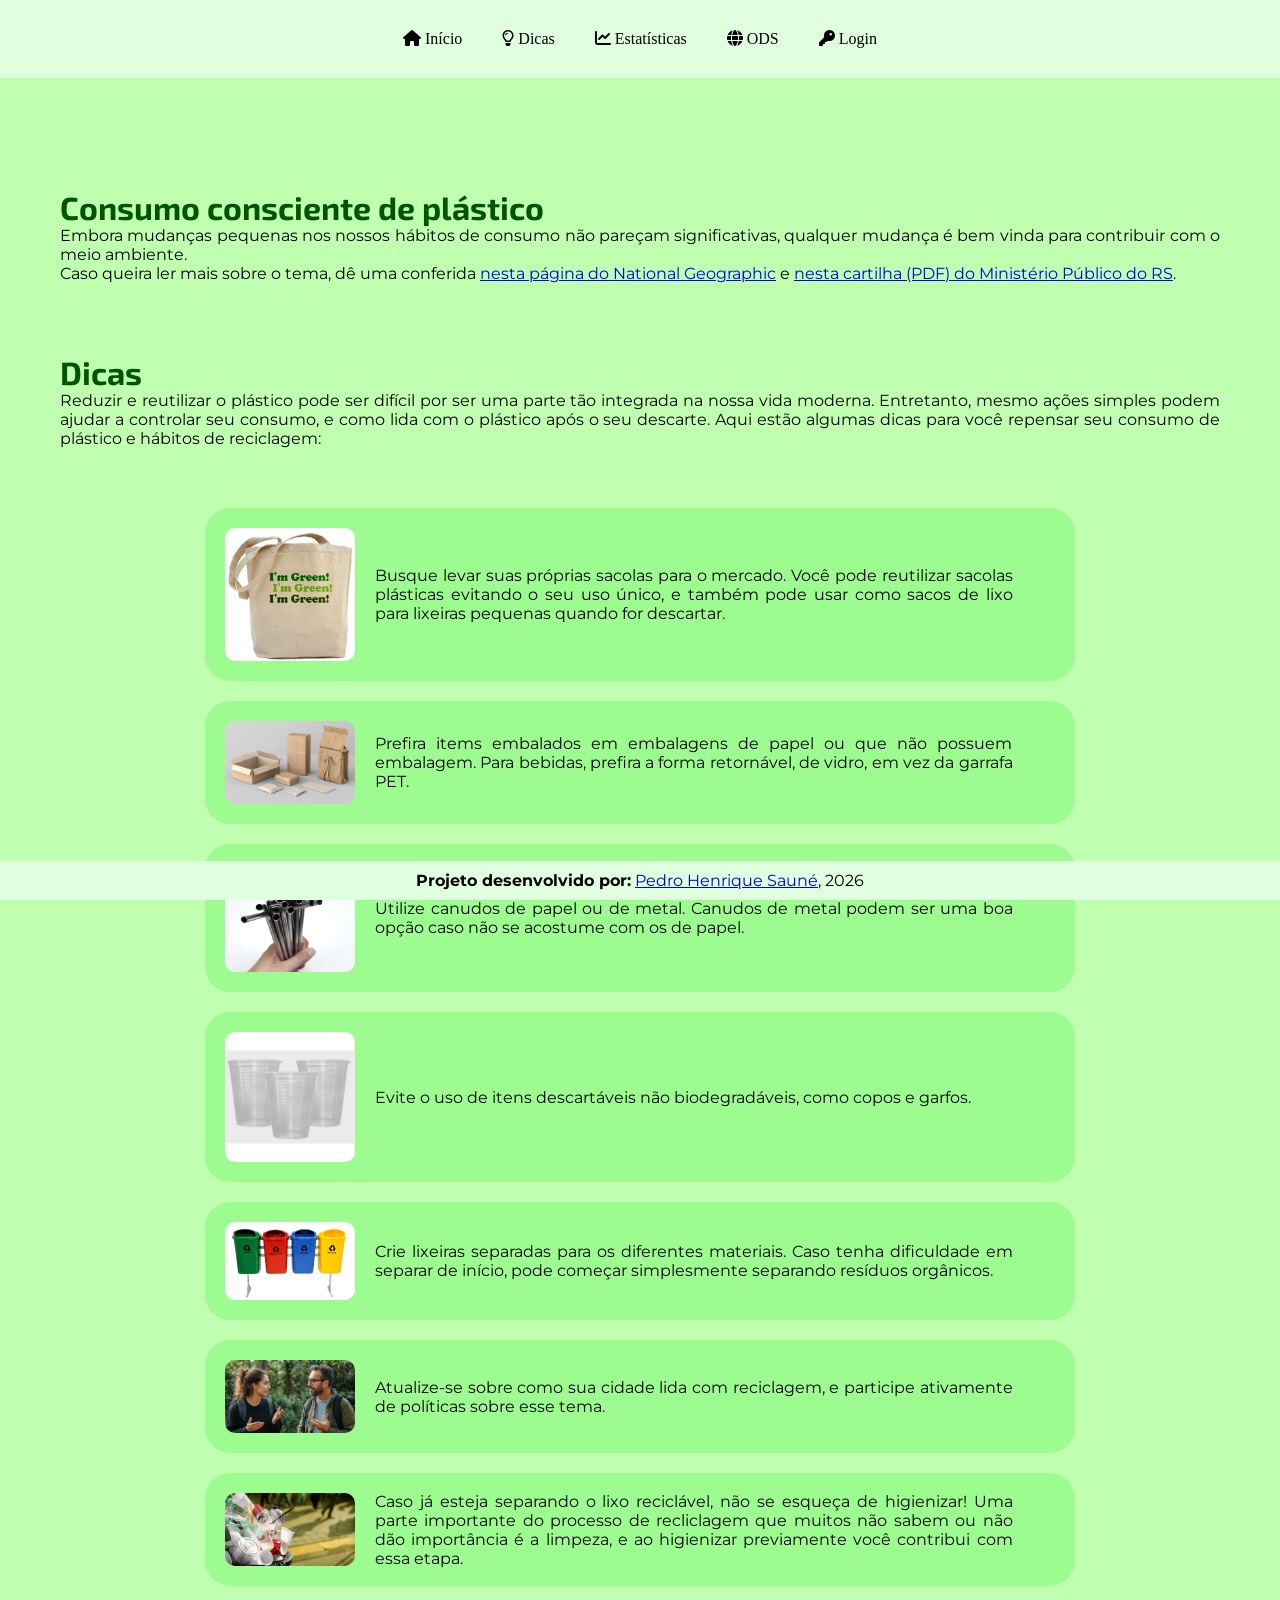
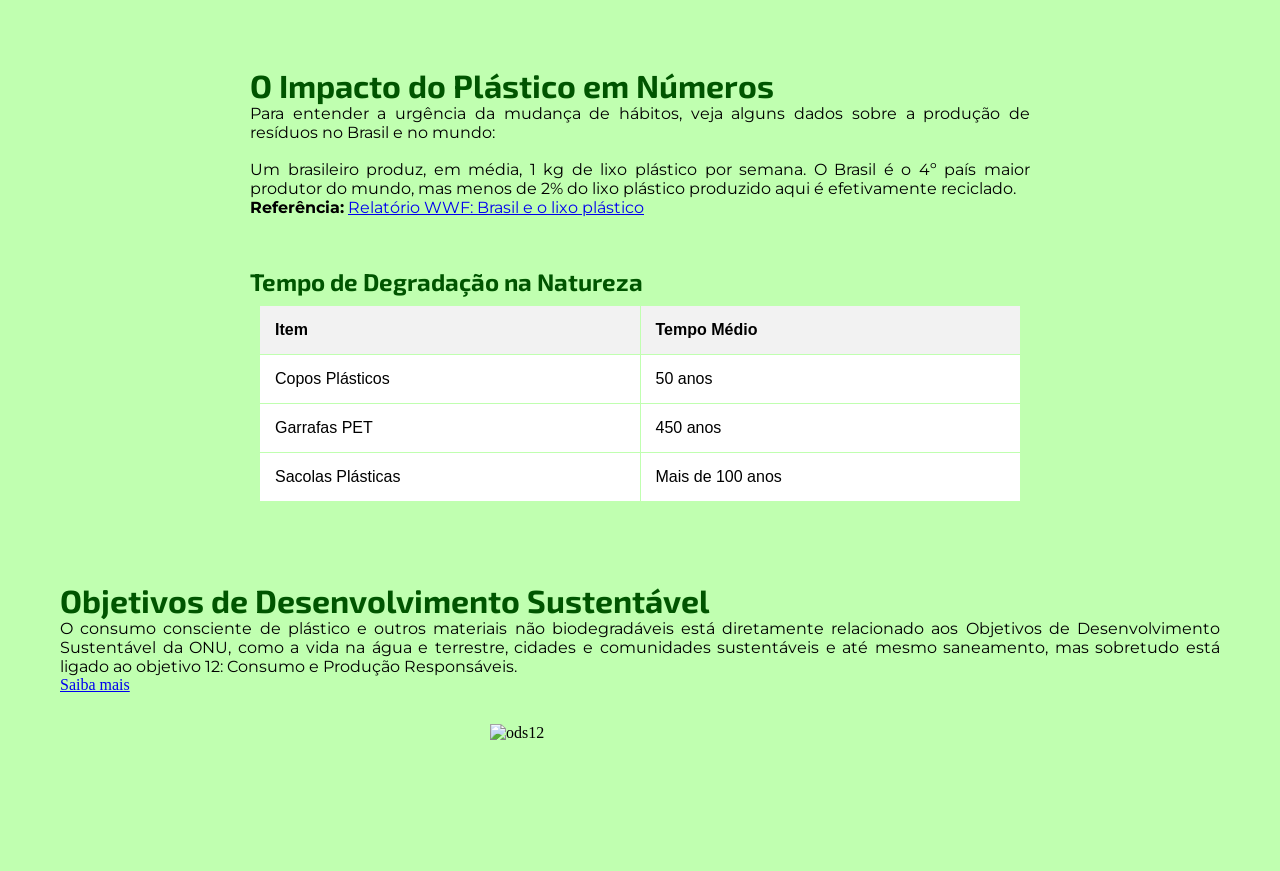
==== index.html @ f607cca7 "Páginas html e style css" ====
<!doctype html>
<html lang="pt-br">
    <head>
        <meta charset="UTF-8">
        <meta name="viewport" content="width=device-width, initial-scale=1.0">
        <title>Consumo consciente de plástico</title>
        <link rel="stylesheet" href="style.css">
        <link
            href="https://fonts.googleapis.com/css2?family=Montserrat:wght@400;700"
            rel="stylesheet"
       >
        <link
            href="https://fonts.googleapis.com/css2?family=Exo+2:wght@400;700"
            rel="stylesheet"
       >
        <link
            rel="stylesheet"
            href="https://cdnjs.cloudflare.com/ajax/libs/font-awesome/6.0.0/css/all.min.css"
       >
    </head>
    <body>
        <header>
            <nav>
                <a href="#inicio"><i class="fa-solid fa-house"></i> Início</a>
                <a href="#dicas"
                    ><i class="fa-regular fa-lightbulb"></i> Dicas</a
                >
                <a href="#estatisticas"><i class="fa-solid fa-chart-line"></i> Estatísticas</a>
                <a href="#ods"><i class="fa-solid fa-globe"></i> ODS</a>
                <a href="login.html"><i class="fa-solid fa-key"></i> Login</a>
            </nav>
        </header>

        <main>
            <div id="inicio">
                <h1>Consumo consciente de plástico</h1>
                <p>
                    Embora mudanças pequenas nos nossos hábitos de consumo não
                    pareçam significativas, qualquer mudança é bem vinda para
                    contribuir com o meio ambiente.
                </p>
                <p>
                    Caso queira ler mais sobre o tema, dê uma conferida
                    <a
                        href="https://www.nationalgeographicbrasil.com/meio-ambiente/2022/07/como-viver-com-menos-plastico-dicas-de-especialistas-para-diminuir-o-consumo"
                        >nesta página do National Geographic</a
                    >
                    e
                    <a
                        href="https://www.mprs.mp.br/media/areas/ressanear/arquivos/modelos/sacolas_plasticas_cartilhas_para_gestores/volume_3.pdf"
                        >nesta cartilha (PDF) do Ministério Público do RS</a
                    >.
                </p>
            </div>

            <div id="dicas">
                <h1>Dicas</h1>
                <p>
                    Reduzir e reutilizar o plástico pode ser difícil por ser uma
                    parte tão integrada na nossa vida moderna. Entretanto, mesmo
                    ações simples podem ajudar a controlar seu consumo, e como
                    lida com o plástico após o seu descarte. Aqui estão algumas
                    dicas para você repensar seu consumo de plástico e hábitos
                    de reciclagem:
                </p>
                <ul>
                    <li>
                        <div class="container-img">
                            <img
                                src="imagens/ecobag.jpg"
                                alt="Sacola de pano"
                                class="img-lista"
                           >
                        </div>
                        <p>
                            Busque levar suas próprias sacolas para o mercado.
                            Você pode reutilizar sacolas plásticas evitando o
                            seu uso único, e também pode usar como sacos de lixo
                            para lixeiras pequenas quando for descartar.
                        </p>
                    </li>
                    <li>
                        <div class="container-img">
                            <img
                                src="imagens/embalagens_papel.jpg"
                                alt="Embalagem de papel"
                                class="img-lista"
                           >
                        </div>
                        <p>
                            Prefira items embalados em embalagens de papel ou
                            que não possuem embalagem. Para bebidas, prefira a
                            forma retornável, de vidro, em vez da garrafa PET.
                        </p>
                    </li>
                    <li>
                        <div class="container-img">
                            <img
                                src="imagens/canudo.jpg"
                                alt="Canudo de metal"
                                class="img-lista"
                           >
                        </div>
                        <p>
                            Utilize canudos de papel ou de metal. Canudos de
                            metal podem ser uma boa opção caso não se acostume
                            com os de papel.
                        </p>
                    </li>
                    <li>
                        <div class="container-img">
                            <img
                                src="imagens/copo.jpg"
                                alt="Copo descartável"
                                class="img-lista"
                           >
                        </div>
                        <p>
                            Evite o uso de itens descartáveis não
                            biodegradáveis, como copos e garfos.
                        </p>
                    </li>
                    <li>
                        <div class="container-img">
                            <img
                                src="imagens/lixeiras.jpg"
                                alt="Lixeiras"
                                class="img-lista"
                           >
                        </div>
                        <p>
                            Crie lixeiras separadas para os diferentes
                            materiais. Caso tenha dificuldade em separar de
                            início, pode começar simplesmente separando resíduos
                            orgânicos.
                        </p>
                    </li>
                    <li>
                        <div class="container-img">
                            <img
                                src="imagens/pessoas_falando.jpg"
                                alt="Pessoas falando"
                                class="img-lista"
                           >
                        </div>
                        <p>
                            Atualize-se sobre como sua cidade lida com
                            reciclagem, e participe ativamente de políticas
                            sobre esse tema.
                        </p>
                    </li>
                    <li>
                        <div class="container-img">
                            <img
                                src="imagens/lixo.jpg"
                                alt="Lixo"
                                class="img-lista"
                           >
                        </div>
                        <p>
                            Caso já esteja separando o lixo reciclável, não se
                            esqueça de higienizar! Uma parte importante do
                            processo de recliclagem que muitos não sabem ou não
                            dão importância é a limpeza, e ao higienizar
                            previamente você contribui com essa etapa.
                        </p>
                    </li>
                </ul>
            </div>
            <div id="estatisticas">
                <h1>O Impacto do Plástico em Números</h1>

                <p>
                    Para entender a urgência da mudança de hábitos, veja alguns dados sobre a produção de resíduos no Brasil e no mundo:
                </p>

                <br>

                <p>
                    Um brasileiro produz, em média, 1 kg de lixo plástico por semana.
                    O Brasil é o 4º país maior produtor do mundo, mas menos de 2% do lixo plástico produzido aqui é efetivamente reciclado.
                </p>
                <p><strong>Referência:</strong>
                    <a href="https://www.wwf.org.br/?70222/Brasil-e-o-4-maior-produtor-de-lixo-plastico-do-mundo-e-precisa-sair-do-atoleiro">
                        Relatório WWF: Brasil e o lixo plástico
                    </a>
                </p>

                <h2>Tempo de Degradação na Natureza</h2>
                <div class="grid-container">
                    <div class="grid-header">Item</div>
                    <div class="grid-header">Tempo Médio</div>

                    <div class="grid-item">Copos Plásticos</div>
                    <div class="grid-item">50 anos</div>

                    <div class="grid-item">Garrafas PET</div>
                    <div class="grid-item">450 anos</div>

                    <div class="grid-item">Sacolas Plásticas</div>
                    <div class="grid-item">Mais de 100 anos</div>
                </div>

            </div>

            <div id="ods">
                <h1>Objetivos de Desenvolvimento Sustentável</h1>
                <p>
                    O consumo consciente de plástico e outros materiais não
                    biodegradáveis está diretamente relacionado aos Objetivos de
                    Desenvolvimento Sustentável da ONU, como a vida na água e
                    terrestre, cidades e comunidades sustentáveis e até mesmo
                    saneamento, mas sobretudo está ligado ao objetivo 12:
                    Consumo e Produção Responsáveis.
                </p>
                <a href="https://brasil.un.org/pt-br/sdgs/12/key-activities"
                    >Saiba mais</a
                >
                <div id="imagem-ods-div">
                    <img
                        src="https://brasil.un.org/profiles/undg_country/themes/custom/undg/images/SDGs/pt-br/SDG-12.svg"
                        alt="ods12"
                        width="300"
                   >
                </div>
            </div>
        </main>
        <footer>
            <p><strong>Projeto desenvolvido por:</strong> <a href="https://s4un3.github.io/">Pedro Henrique Sauné</a>, 2026</p>
        </footer>
    </body>
</html>
---- style.css ----
html {
    scroll-behavior: smooth;
}

* {
    margin: 0;
    padding: 0;
    box-sizing: border-box;
}

header a,
#cadastro a,
#login a {
    text-decoration: none;
    color: inherit;
}

body {
    background-color: #c0ffb0;
}

main {
    margin: 50px;
}

main div {
    padding: 10px;
}

header {
    background-color: #dfffdf;
    position: sticky;
    top: 0;
}

header nav {
    display: flex;
    justify-content: center;
    padding: 10px;
}

header nav a {
    padding: 20px;
}

h1,
h2 {
    margin-top: 50px;
    font-family: "Exo 2";
    color: #050;
}

#dicas ul {
    display: flex;
    align-items: center;
    flex-direction: column;
    margin-top: 50px;
}

#dicas li {
    display: flex;
    align-items: center;
    gap: 10px;
    margin: 10px;
    width: 75%;
    padding: 10px;
    background-color: #00f00030; /* semitransparente por conta do canal alfa */
    border-radius: 25px;
}

#dicas li p {
    width: 75%;
}

p {
    text-align: justify;
    font-family: "Montserrat";
}

.container-img {
    width: 150px;
    display: flex;
    justify-content: center;
    align-items: center;
    flex-shrink: 0;
}

.img-lista {
    max-width: 100%;
    height: auto;
    object-fit: contain;
    border-radius: 10px;
}

#imagem-ods-div {
    display: flex;
    justify-content: center;
    margin: 20px;
}

#login {
    margin: 50px;
}

#cadastro {
    margin: 50px;
}

.button {
    display: inline-block;
    padding: 10px 20px;
    background-color: #aaa;
    color: #000;
    border-radius: 5px;
    font-size: 14px;
    font-family: sans-serif;
    border: 1px solid #999;
    transition: background 0.1s;
}

.button:hover {
    background-color: #bbb;
    color: #000;
}

#estatisticas {
    font-family: sans-serif;
    max-width: 800px;
    margin: auto;
}

.grid-container {
    display: grid;
    grid-template-columns: 1fr 1fr;
    gap: 1px;
    overflow: hidden;
}

.grid-header {
    background-color: #f2f2f2;
    font-weight: bold;
    padding: 15px;
}

.grid-item {
    background-color: #fff;
    padding: 15px;
}

footer {
    display: flex;
    justify-content: center;
    position: sticky;
    bottom: 0;
    background-color: #dfffdf;
    padding: 10px;
}
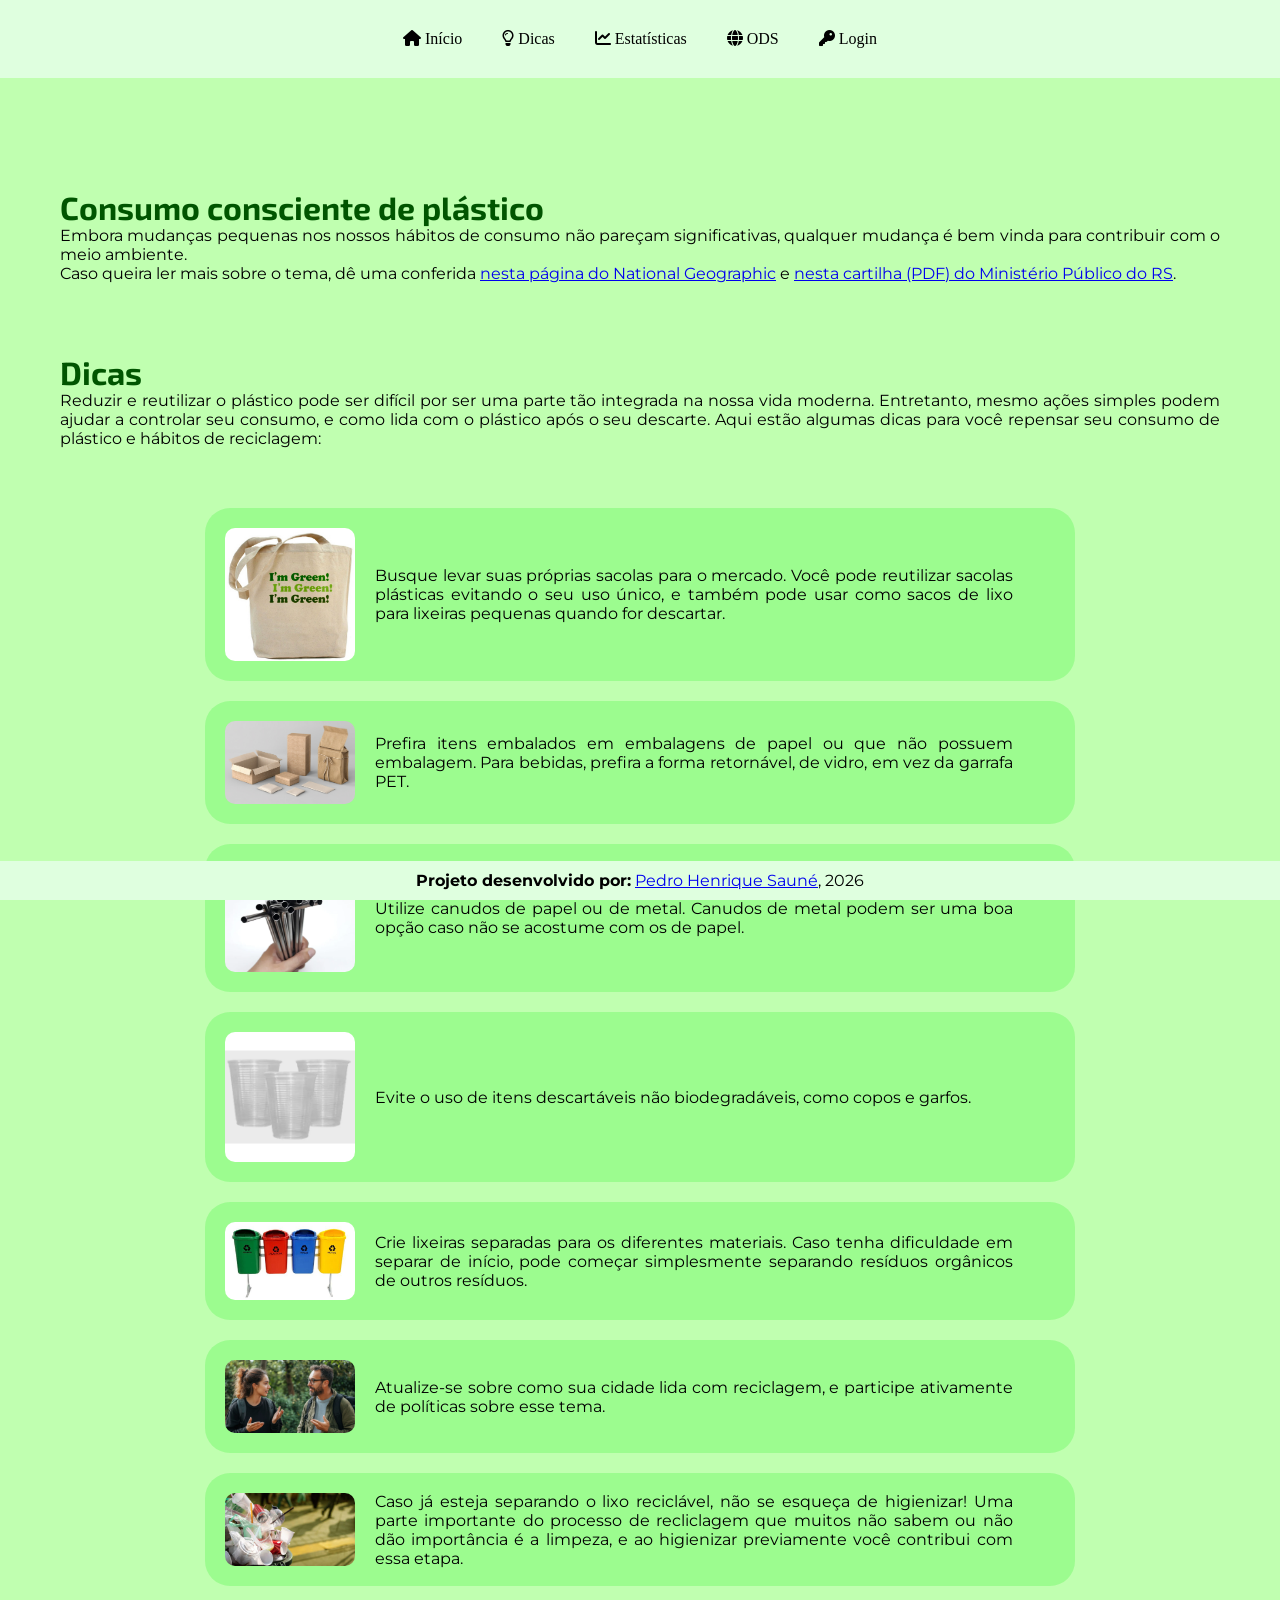
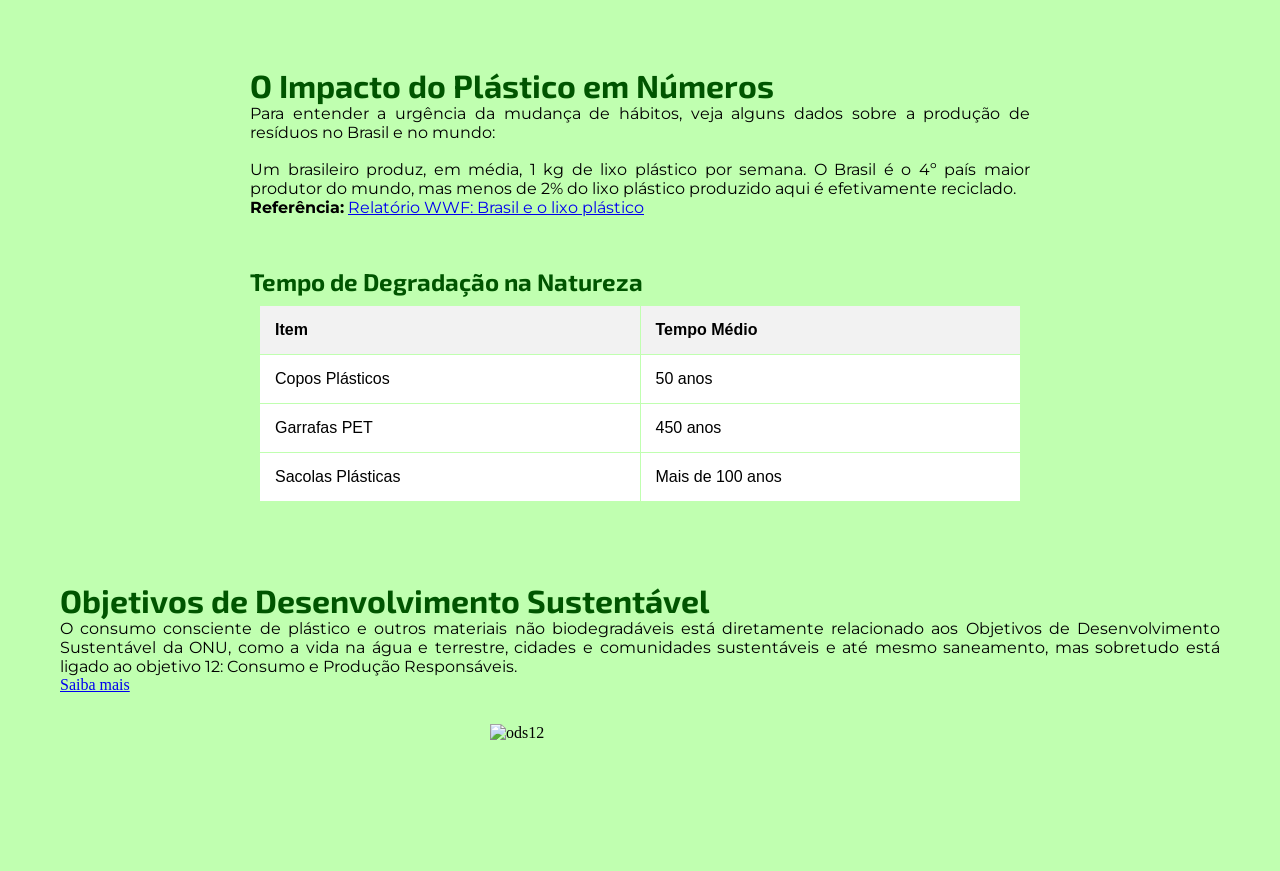
==== commit 6eb13964: "Arrumar erros de ortografia e fraseamento no index.html" ====
--- a/index.html
+++ b/index.html
@@ -88,7 +88,7 @@
                            >
                         </div>
                         <p>
-                            Prefira items embalados em embalagens de papel ou
+                            Prefira itens embalados em embalagens de papel ou
                             que não possuem embalagem. Para bebidas, prefira a
                             forma retornável, de vidro, em vez da garrafa PET.
                         </p>
@@ -132,7 +132,7 @@
                             Crie lixeiras separadas para os diferentes
                             materiais. Caso tenha dificuldade em separar de
                             início, pode começar simplesmente separando resíduos
-                            orgânicos.
+                            orgânicos de outros resíduos.
                         </p>
                     </li>
                     <li>
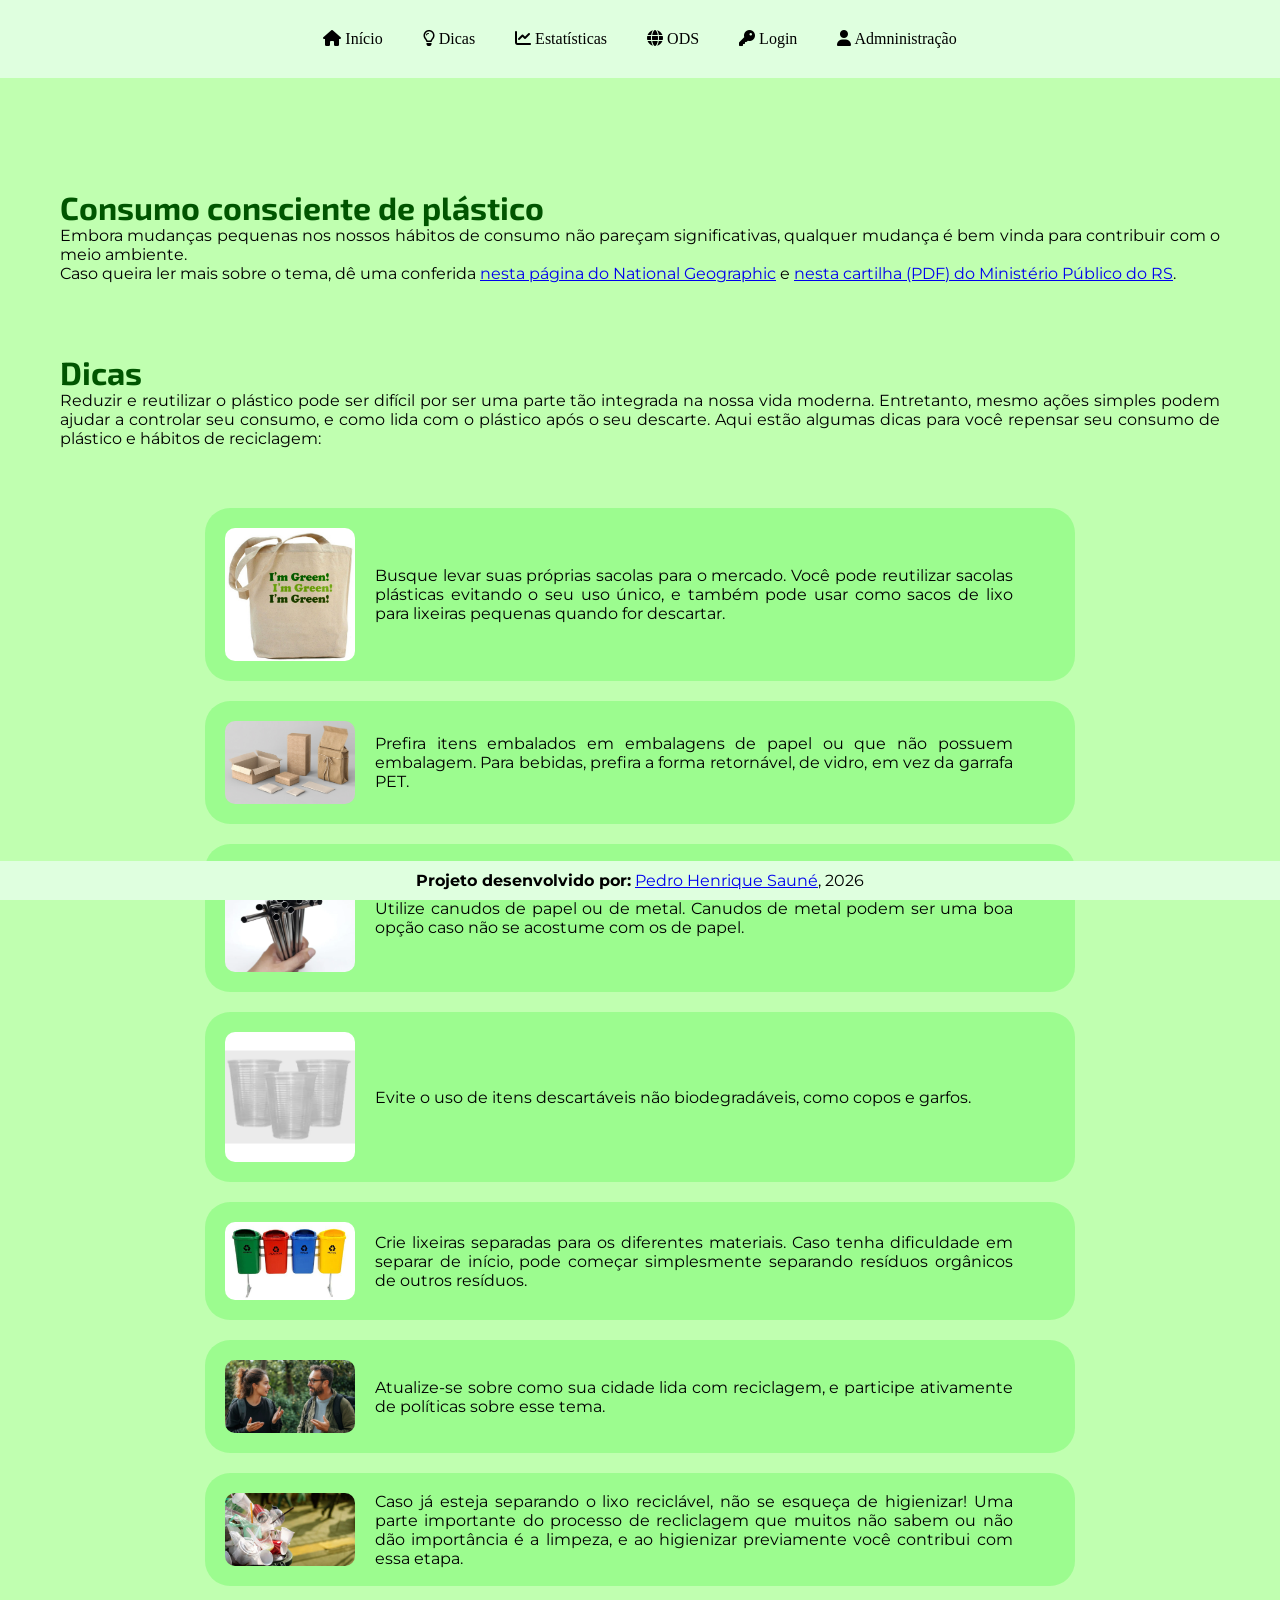
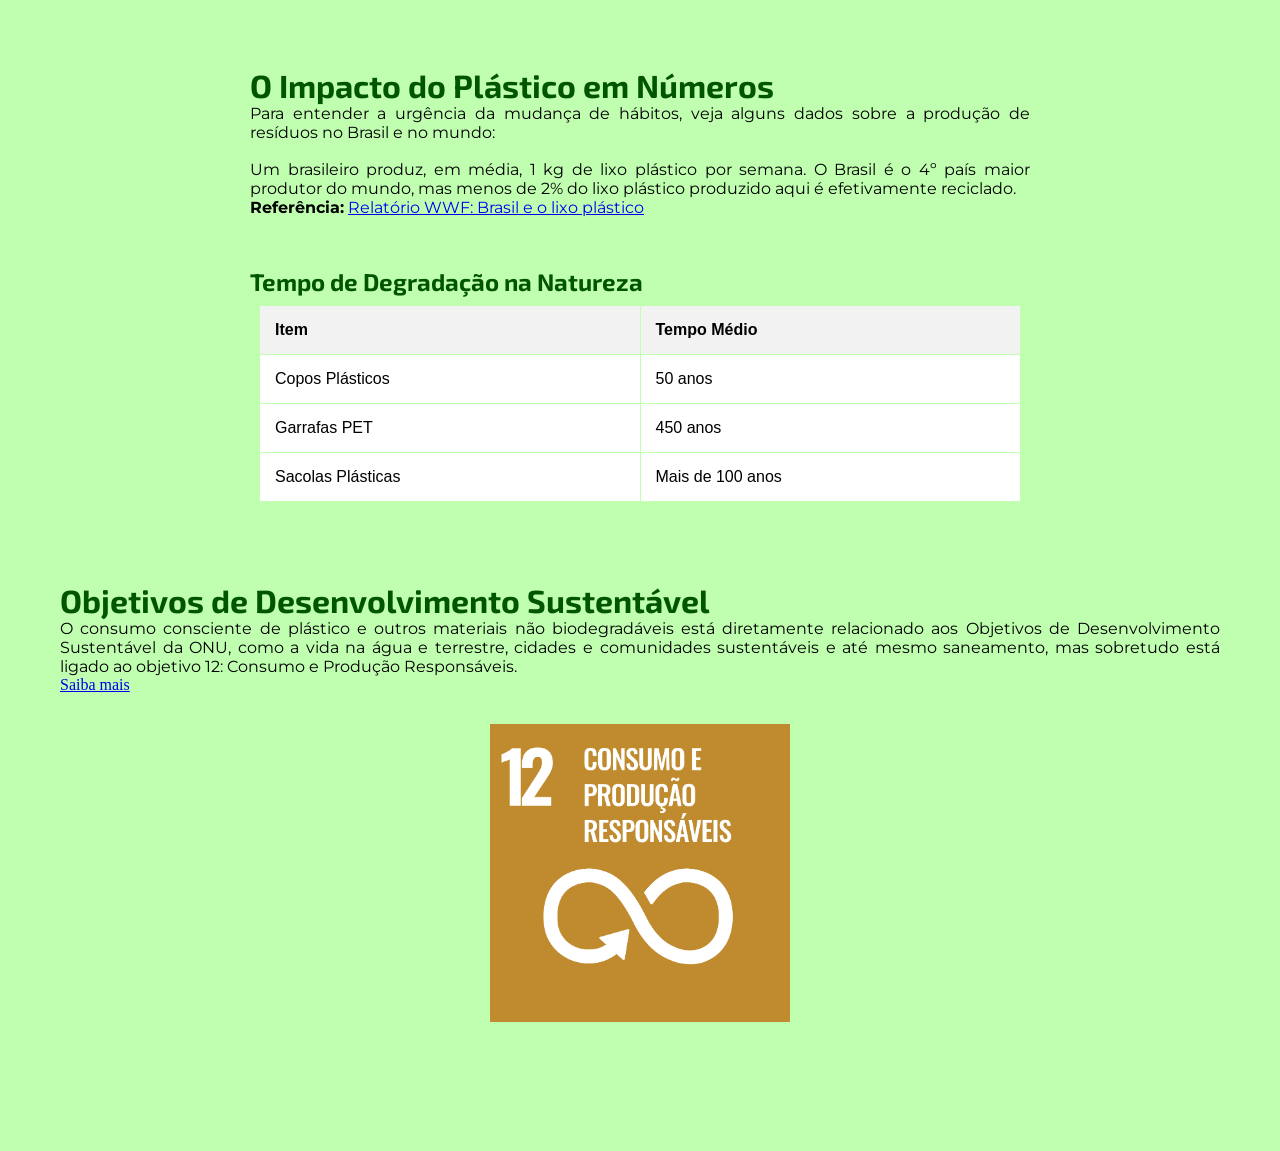
==== commit d96575b3: "Linkar páginas e arrumar imagem" ====
--- a/index.html
+++ b/index.html
@@ -1,22 +1,22 @@
 <!doctype html>
 <html lang="pt-br">
     <head>
-        <meta charset="UTF-8">
-        <meta name="viewport" content="width=device-width, initial-scale=1.0">
+        <meta charset="UTF-8" />
+        <meta name="viewport" content="width=device-width, initial-scale=1.0" />
         <title>Consumo consciente de plástico</title>
-        <link rel="stylesheet" href="style.css">
+        <link rel="stylesheet" href="style.css" />
         <link
             href="https://fonts.googleapis.com/css2?family=Montserrat:wght@400;700"
             rel="stylesheet"
-       >
+        />
         <link
             href="https://fonts.googleapis.com/css2?family=Exo+2:wght@400;700"
             rel="stylesheet"
-       >
+        />
         <link
             rel="stylesheet"
             href="https://cdnjs.cloudflare.com/ajax/libs/font-awesome/6.0.0/css/all.min.css"
-       >
+        />
     </head>
     <body>
         <header>
@@ -25,9 +25,14 @@
                 <a href="#dicas"
                     ><i class="fa-regular fa-lightbulb"></i> Dicas</a
                 >
-                <a href="#estatisticas"><i class="fa-solid fa-chart-line"></i> Estatísticas</a>
+                <a href="#estatisticas"
+                    ><i class="fa-solid fa-chart-line"></i> Estatísticas</a
+                >
                 <a href="#ods"><i class="fa-solid fa-globe"></i> ODS</a>
                 <a href="login.html"><i class="fa-solid fa-key"></i> Login</a>
+                <a href="adm.html"
+                    ><i class="fa-solid fa-user"></i> Admninistração</a
+                >
             </nav>
         </header>
 
@@ -70,7 +75,7 @@
                                 src="imagens/ecobag.jpg"
                                 alt="Sacola de pano"
                                 class="img-lista"
-                           >
+                            />
                         </div>
                         <p>
                             Busque levar suas próprias sacolas para o mercado.
@@ -85,7 +90,7 @@
                                 src="imagens/embalagens_papel.jpg"
                                 alt="Embalagem de papel"
                                 class="img-lista"
-                           >
+                            />
                         </div>
                         <p>
                             Prefira itens embalados em embalagens de papel ou
@@ -99,7 +104,7 @@
                                 src="imagens/canudo.jpg"
                                 alt="Canudo de metal"
                                 class="img-lista"
-                           >
+                            />
                         </div>
                         <p>
                             Utilize canudos de papel ou de metal. Canudos de
@@ -113,7 +118,7 @@
                                 src="imagens/copo.jpg"
                                 alt="Copo descartável"
                                 class="img-lista"
-                           >
+                            />
                         </div>
                         <p>
                             Evite o uso de itens descartáveis não
@@ -126,7 +131,7 @@
                                 src="imagens/lixeiras.jpg"
                                 alt="Lixeiras"
                                 class="img-lista"
-                           >
+                            />
                         </div>
                         <p>
                             Crie lixeiras separadas para os diferentes
@@ -141,7 +146,7 @@
                                 src="imagens/pessoas_falando.jpg"
                                 alt="Pessoas falando"
                                 class="img-lista"
-                           >
+                            />
                         </div>
                         <p>
                             Atualize-se sobre como sua cidade lida com
@@ -155,7 +160,7 @@
                                 src="imagens/lixo.jpg"
                                 alt="Lixo"
                                 class="img-lista"
-                           >
+                            />
                         </div>
                         <p>
                             Caso já esteja separando o lixo reciclável, não se
@@ -171,17 +176,23 @@
                 <h1>O Impacto do Plástico em Números</h1>
 
                 <p>
-                    Para entender a urgência da mudança de hábitos, veja alguns dados sobre a produção de resíduos no Brasil e no mundo:
-                </p>
-
-                <br>
-
-                <p>
-                    Um brasileiro produz, em média, 1 kg de lixo plástico por semana.
-                    O Brasil é o 4º país maior produtor do mundo, mas menos de 2% do lixo plástico produzido aqui é efetivamente reciclado.
-                </p>
-                <p><strong>Referência:</strong>
-                    <a href="https://www.wwf.org.br/?70222/Brasil-e-o-4-maior-produtor-de-lixo-plastico-do-mundo-e-precisa-sair-do-atoleiro">
+                    Para entender a urgência da mudança de hábitos, veja alguns
+                    dados sobre a produção de resíduos no Brasil e no mundo:
+                </p>
+
+                <br />
+
+                <p>
+                    Um brasileiro produz, em média, 1 kg de lixo plástico por
+                    semana. O Brasil é o 4º país maior produtor do mundo, mas
+                    menos de 2% do lixo plástico produzido aqui é efetivamente
+                    reciclado.
+                </p>
+                <p>
+                    <strong>Referência:</strong>
+                    <a
+                        href="https://www.wwf.org.br/?70222/Brasil-e-o-4-maior-produtor-de-lixo-plastico-do-mundo-e-precisa-sair-do-atoleiro"
+                    >
                         Relatório WWF: Brasil e o lixo plástico
                     </a>
                 </p>
@@ -200,7 +211,6 @@
                     <div class="grid-item">Sacolas Plásticas</div>
                     <div class="grid-item">Mais de 100 anos</div>
                 </div>
-
             </div>
 
             <div id="ods">
@@ -217,16 +227,16 @@
                     >Saiba mais</a
                 >
                 <div id="imagem-ods-div">
-                    <img
-                        src="https://brasil.un.org/profiles/undg_country/themes/custom/undg/images/SDGs/pt-br/SDG-12.svg"
-                        alt="ods12"
-                        width="300"
-                   >
+                    <img src="imagens/ods12.png" alt="ods12" width="300" />
                 </div>
             </div>
         </main>
         <footer>
-            <p><strong>Projeto desenvolvido por:</strong> <a href="https://s4un3.github.io/">Pedro Henrique Sauné</a>, 2026</p>
+            <p>
+                <strong>Projeto desenvolvido por:</strong>
+                <a href="https://s4un3.github.io/">Pedro Henrique Sauné</a>,
+                2026
+            </p>
         </footer>
     </body>
 </html>
--- a/style.css
+++ b/style.css
@@ -106,7 +106,7 @@
     margin: 50px;
 }
 
-.button {
+.botao {
     display: inline-block;
     padding: 10px 20px;
     background-color: #aaa;
@@ -116,9 +116,10 @@
     font-family: sans-serif;
     border: 1px solid #999;
     transition: background 0.1s;
-}
-
-.button:hover {
+    font-weight: bold;
+}
+
+.botao:hover {
     background-color: #bbb;
     color: #000;
 }
@@ -155,3 +156,59 @@
     background-color: #dfffdf;
     padding: 10px;
 }
+
+#formAdm {
+    display: flex;
+    flex-direction: column;
+    gap: 10px;
+    margin-bottom: 20px;
+}
+
+.form-botoes {
+    display: flex;
+    gap: 10px;
+}
+
+.pesquisa-container {
+    margin: 20px 0;
+}
+
+.lista-header {
+    display: flex;
+    justify-content: space-between;
+    align-items: center;
+}
+
+#btnExcluirTudo {
+    background-color: #dc3545;
+    color: white;
+    border: none;
+    padding: 5px 10px;
+    cursor: pointer;
+}
+
+#listaUsuarios {
+    list-style: none;
+    padding: 0;
+}
+
+.usuario-item {
+    border: 1px solid #ccc;
+    padding: 10px;
+    margin-bottom: 5px;
+    display: flex;
+    justify-content: space-between;
+    align-items: center;
+}
+
+.btn-excluir {
+    background-color: #ff4d4d;
+    color: white;
+    border: none;
+    padding: 3px 8px;
+    cursor: pointer;
+}
+
+.btn-excluir:hover {
+    background-color: #e60000;
+}
